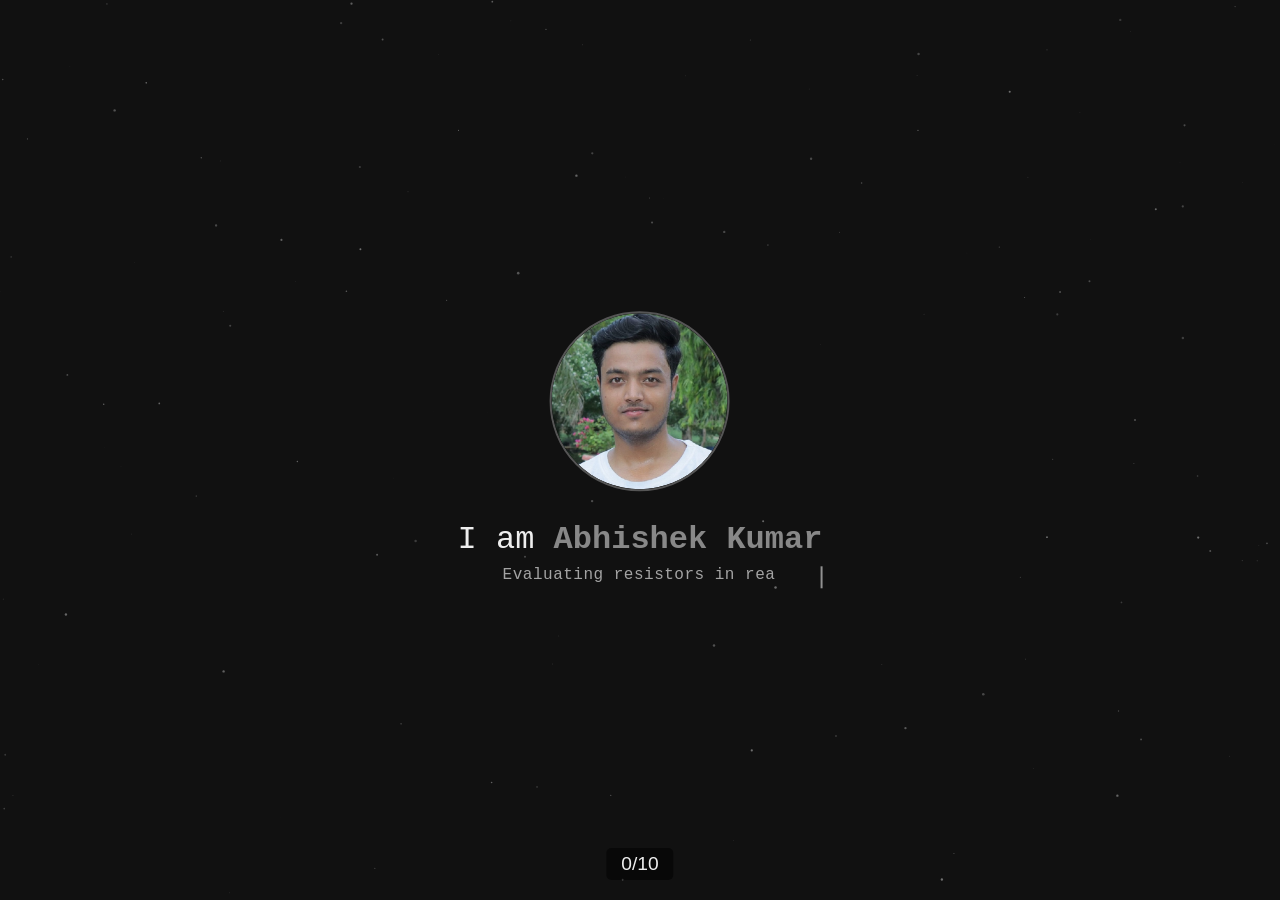
==== index.html @ 55154322 "Add files via upload Initial Commit" ====
<!DOCTYPE html>
<html lang="en">
<head>
  <meta charset="UTF-8">
  <meta name="viewport" content="width=device-width, initial-scale=1.0">
  <title>Abhishek Portfolio</title>
  <link rel="stylesheet" href="style.css">
</head>
<body>
  <!-- Game Canvas -->
  <canvas id="gameCanvas"></canvas>

  <!-- Portfolio Content -->
  <div id="portfolioContent">
    <!-- Profile Image -->
    <div id="profileContainer">
      <img src="abhishek.jpeg" alt="Profile" id="profilePic">
    </div>

    <!-- Name Headline -->
    <h1 id="name">I am <span class="highlight">Abhishek Kumar</span></h1>

    <!-- Typewriter Effect -->
    <div id="typewriter"></div>
  </div>

  <!-- Score Display -->
  <div id="score">0/10</div>

  <!-- Game Script -->
  <script src="game.js"></script>

  <!-- Typewriter Script -->
  <script>
    const lines = [
      "Evaluating resistors in real life too...",
      "Debugging not just circuits, but expectations.",
      "A MOSFET in the streets, an op-amp in the lab.",
      "Trust me, your project will never short with me.",
      "No capacitor needed — I already have potential."
    ];

    let lineIndex = 0,
        charIndex = 0;
    const typewriterElement = document.getElementById("typewriter");

    function typeWriter() {
      if (charIndex < lines[lineIndex].length) {
        typewriterElement.textContent += lines[lineIndex][charIndex++];
        setTimeout(typeWriter, 40);
      } else {
        setTimeout(() => {
          typewriterElement.textContent = "";
          charIndex = 0;
          lineIndex = (lineIndex + 1) % lines.length;
          typeWriter();
        }, 1800);
      }
    }
    typeWriter();

    // Profile drag rotation
    const profileContainer = document.getElementById('profileContainer');
    let isDragging = false;

    profileContainer.addEventListener('mousedown', () => {
      isDragging = true;
      profileContainer.style.cursor = 'grabbing';
    });

    document.addEventListener('mouseup', () => {
      isDragging = false;
      profileContainer.style.cursor = 'grab';
      profileContainer.style.transform = 'rotateX(0deg) rotateY(0deg)';
    });

    document.addEventListener('mousemove', (e) => {
      if (!isDragging) return;
      const rect = profileContainer.getBoundingClientRect();
      const centerX = rect.left + rect.width / 2;
      const centerY = rect.top + rect.height / 2;
      const rotateY = (e.clientX - centerX) / 5;
      const rotateX = -(e.clientY - centerY) / 5;
      profileContainer.style.transform = `rotateX(${rotateX}deg) rotateY(${rotateY}deg)`;
    });
  </script>
</body> 
</html>
---- style.css ----
/* Reset */
* {
  margin: 0;
  padding: 0;
  box-sizing: border-box;
}

body {
  font-family: 'Arial', sans-serif;
  overflow: hidden;
  background: #111; /* deep space feel */
  color: #eee;
}

/* Canvas for game */
#gameCanvas {
  position: fixed;
  top: 0;
  left: 0;
  width: 100%;
  height: 100%;
  z-index: 0;
}

/* Portfolio content - center */
#portfolioContent {
  position: absolute;
  top: 50%;
  left: 50%;
  transform: translate(-50%, -50%);
  text-align: center;
  z-index: 1;
}

/* Profile image container */
#profileContainer {
  width: 180px;
  height: 180px;
  border-radius: 50%;
  overflow: hidden;
  margin: 0 auto 30px auto;
  border: 2px solid #555;
  display: flex;
  justify-content: center;
  align-items: center;
  cursor: grab;
  transition: transform 0.1s ease-out;
}

#profilePic {
  width: 100%;
  height: 100%;
  border-radius: 50%;
  object-fit: cover;
}

/* Name line */
#name {
  font-size: 2em;
  font-family: 'Courier New', monospace;
  font-weight: 400;
  color: #eee;
}

#name .highlight {
  color: #888;
  font-weight: 600;
}

/* 🔠 Typewriter text below the name */
#typewriter {
  font-size: 1rem;
  color: rgba(200, 200, 200, 0.8);
  margin-top: 8px;
  min-height: 1.4em; /* keeps layout stable */
  font-family: 'Courier New', monospace;
  letter-spacing: 0.5px;
  white-space: nowrap;
  overflow: hidden;
  border-right: 2px solid rgba(200,200,200,0.7); /* blinking cursor */
  animation: blinkCursor 0.7s infinite;
}

@keyframes blinkCursor {
  0%, 49% { border-color: rgba(200,200,200,0.7); }
  50%, 100% { border-color: transparent; }
}

/* Score display */
#score {
  position: fixed;
  bottom: 20px;
  left: 50%;
  transform: translateX(-50%);
  font-size: 1.2em;
  background-color: rgba(0,0,0,0.5);
  padding: 5px 15px;
  border-radius: 5px;
}
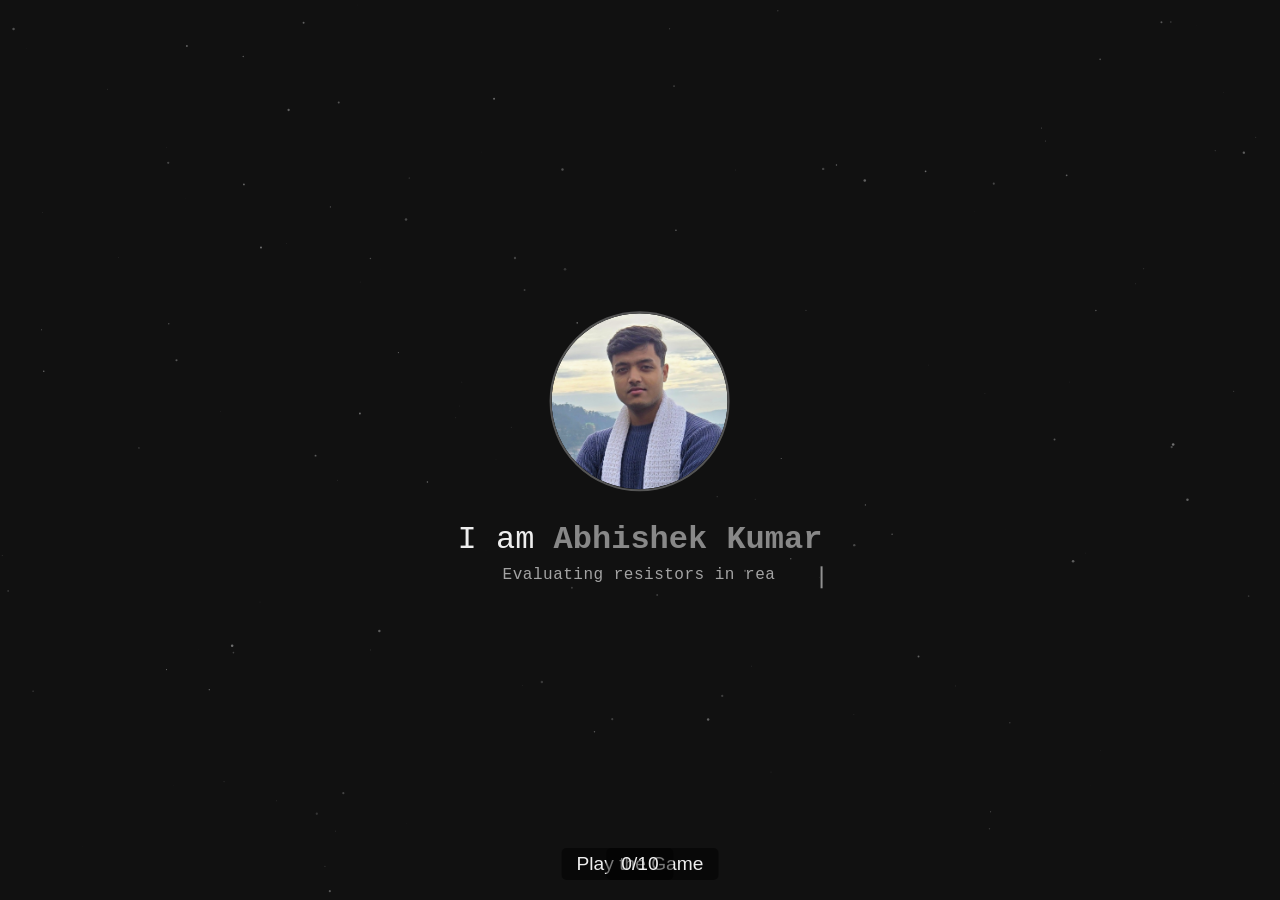
==== commit 01d59fc4: "Update index.html" ====
--- a/index.html
+++ b/index.html
@@ -25,6 +25,7 @@
   </div>
 
   <!-- Score Display -->
+  <div id="score">Play the Game</div>
   <div id="score">0/10</div>
 
   <!-- Game Script -->
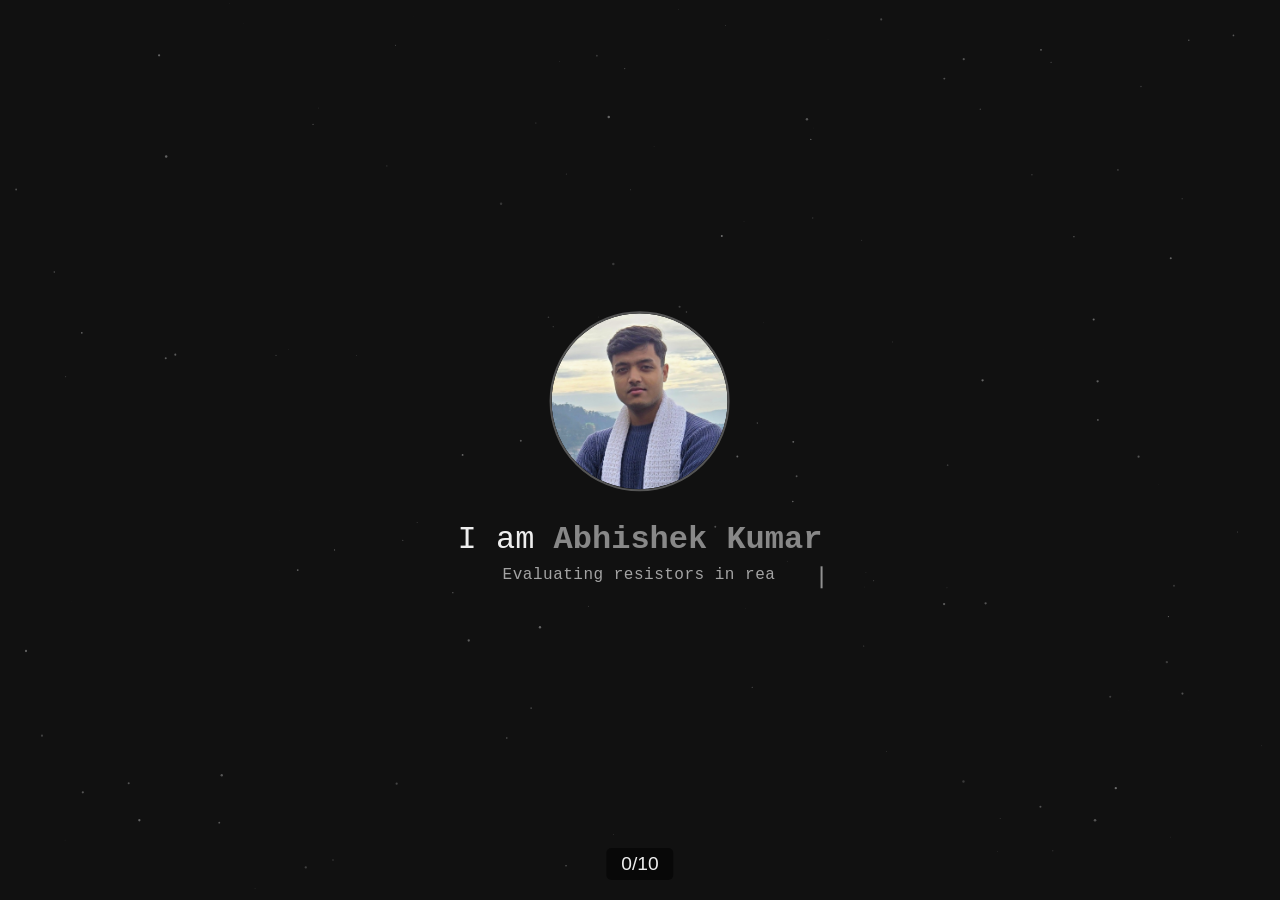
==== commit 645563b5: "Update index.html" ====
--- a/index.html
+++ b/index.html
@@ -25,7 +25,6 @@
   </div>
 
   <!-- Score Display -->
-  <div id="score">Play the Game</div>
   <div id="score">0/10</div>
 
   <!-- Game Script -->
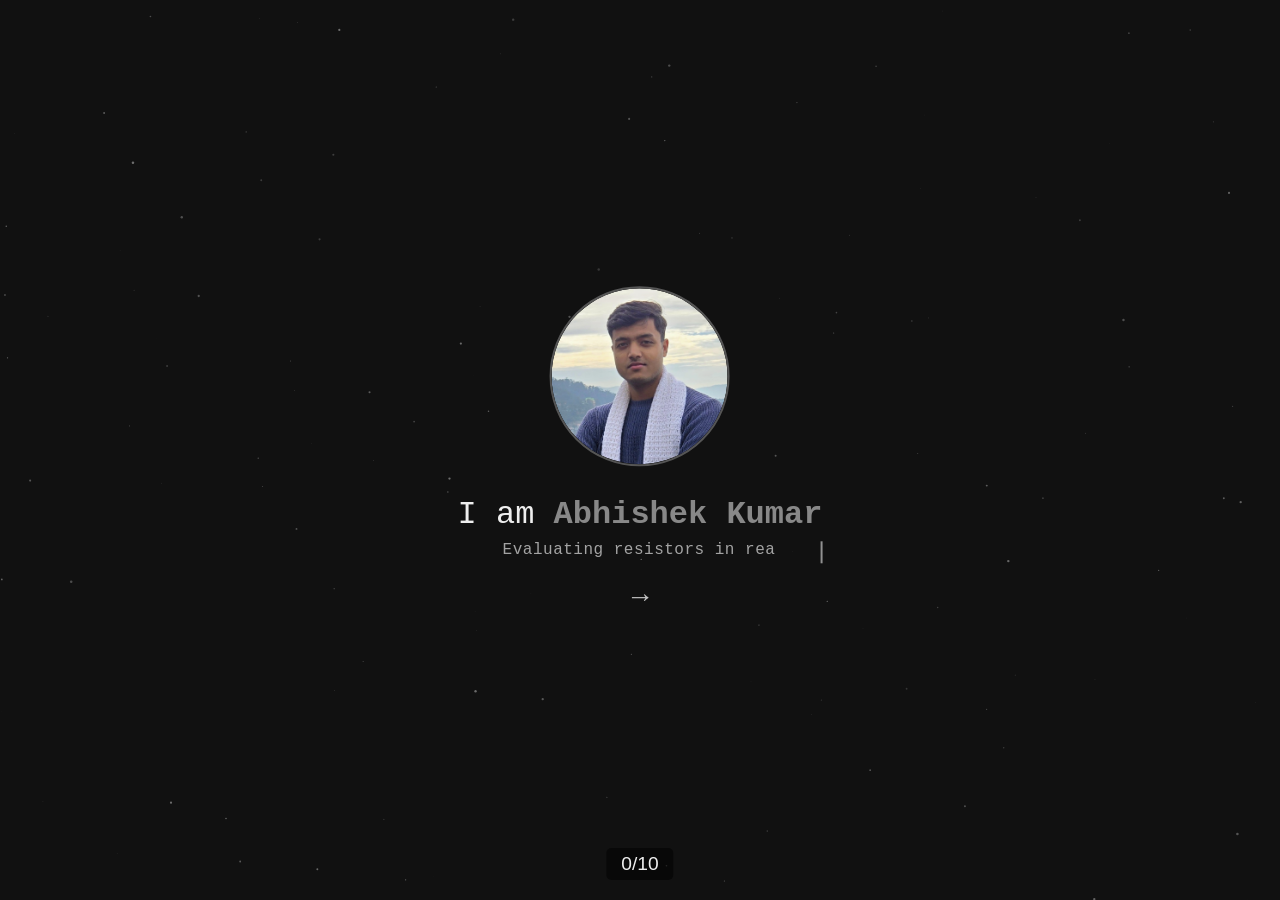
==== commit 8a1d9f26: "Added Arrowe button first UI page" ====
--- a/index.html
+++ b/index.html
@@ -22,6 +22,9 @@
 
     <!-- Typewriter Effect -->
     <div id="typewriter"></div>
+    <a href="portfolio.html" id="nextButton" aria-label="Go to portfolio">
+  →
+</a>
   </div>
 
   <!-- Score Display -->
--- a/style.css
+++ b/style.css
@@ -97,3 +97,24 @@
   padding: 5px 15px;
   border-radius: 5px;
 }
+#nextButton {
+  display: inline-flex;
+  align-items: center;
+  justify-content: center;
+
+  margin-top: 18px;
+
+  color: rgba(255, 255, 255, 0.75);
+  font-size: 28px;
+  font-weight: 300;
+
+  text-decoration: none;
+  cursor: pointer;
+
+  transition: all 0.3s ease;
+}
+
+#nextButton:hover {
+  color: #ffffff;
+  transform: translateX(7px);
+}
